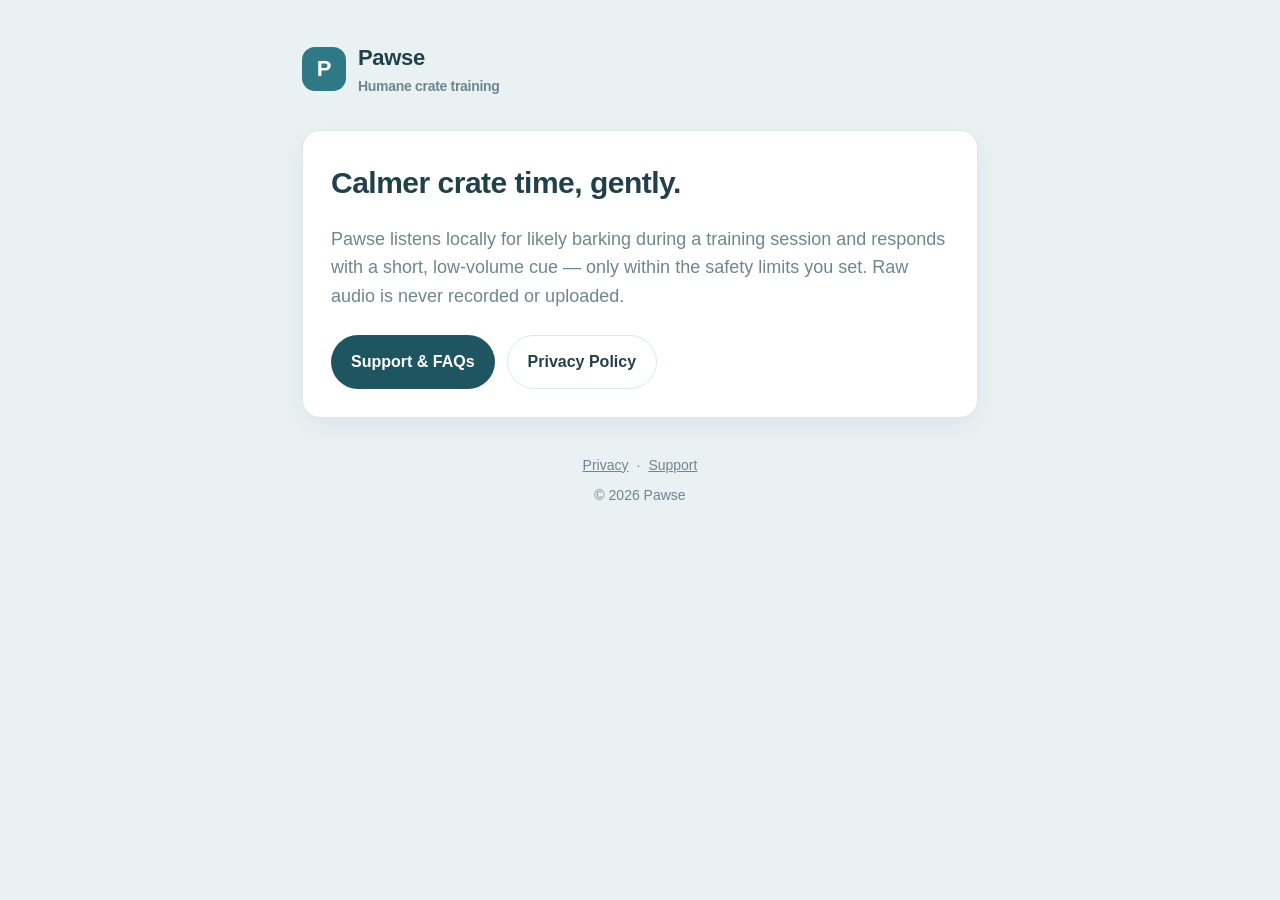
==== index.html @ 7fc7f24b "re order structure" ====
<!DOCTYPE html>
<html lang="en">
<head>
  <meta charset="utf-8" />
  <meta name="viewport" content="width=device-width, initial-scale=1" />
  <title>Pawse — Humane crate-training aid</title>
  <meta name="description" content="Pawse listens locally for crate barking and responds with a short, gentle cue. On-device, private, humane." />
  <link rel="stylesheet" href="styles.css" />
</head>
<body>
  <div class="wrap">
    <header class="site">
      <div class="mark">P</div>
      <div class="brand">Pawse<span>Humane crate training</span></div>
    </header>

    <div class="card">
      <h1>Calmer crate time, gently.</h1>
      <p class="lead">
        Pawse listens locally for likely barking during a training session and responds with a short,
        low-volume cue — only within the safety limits you set. Raw audio is never recorded or uploaded.
      </p>
      <div class="btns">
        <a class="btn primary" href="support.html">Support &amp; FAQs</a>
        <a class="btn ghost" href="privacy.html">Privacy Policy</a>
      </div>
    </div>

    <footer class="site">
      <a href="privacy.html">Privacy</a>·<a href="support.html">Support</a>
      <div style="margin-top:8px;">© 2026 Pawse</div>
    </footer>
  </div>
</body>
</html>
---- styles.css ----
:root {
  --bg: #e9f1f3;
  --surface: #ffffff;
  --text: #22404a;
  --muted: #6f868e;
  --primary: #2f7886;
  --primary-deep: #1f5560;
  --accent: #5a9e7e;
  --border: #dde7ea;
  --radius: 18px;
}

* { box-sizing: border-box; }

html { -webkit-text-size-adjust: 100%; }

body {
  margin: 0;
  font-family: -apple-system, BlinkMacSystemFont, "Segoe UI", Roboto, Helvetica, Arial, sans-serif;
  color: var(--text);
  background: var(--bg);
  line-height: 1.6;
}

.wrap {
  max-width: 720px;
  margin: 0 auto;
  padding: 40px 22px 80px;
}

header.site {
  display: flex;
  align-items: center;
  gap: 12px;
  margin-bottom: 32px;
}

.mark {
  width: 44px;
  height: 44px;
  border-radius: 13px;
  background: var(--primary);
  color: #fff;
  display: flex;
  align-items: center;
  justify-content: center;
  font-size: 22px;
  font-weight: 800;
}

.brand {
  font-size: 22px;
  font-weight: 800;
  letter-spacing: -0.3px;
}

.brand span { color: var(--muted); font-weight: 600; font-size: 14px; display: block; }

.card {
  background: var(--surface);
  border: 1px solid var(--border);
  border-radius: var(--radius);
  padding: 28px;
  box-shadow: 0 8px 24px rgba(28, 57, 66, 0.06);
}

h1 { font-size: 30px; letter-spacing: -0.5px; margin: 0 0 6px; }
h2 { font-size: 19px; margin: 28px 0 8px; letter-spacing: -0.2px; }
.updated { color: var(--muted); font-size: 14px; margin-top: 0; }

p, li { color: #36505a; }
a { color: var(--primary-deep); }

.lead { font-size: 18px; color: var(--muted); }

.btns { display: flex; flex-wrap: wrap; gap: 12px; margin-top: 24px; }
.btn {
  display: inline-flex;
  align-items: center;
  gap: 8px;
  text-decoration: none;
  font-weight: 700;
  padding: 13px 20px;
  border-radius: 999px;
}
.btn.primary { background: var(--primary-deep); color: #fff; }
.btn.ghost { background: var(--surface); color: var(--text); border: 1.5px solid var(--border); }

.email {
  display: inline-block;
  background: #d9e8eb;
  color: var(--primary-deep);
  font-weight: 700;
  padding: 10px 16px;
  border-radius: 999px;
  text-decoration: none;
  margin-top: 6px;
}

.faq { margin-top: 8px; }
.faq dt { font-weight: 700; margin-top: 18px; }
.faq dd { margin: 4px 0 0; color: #36505a; }

footer.site {
  margin-top: 36px;
  text-align: center;
  color: var(--muted);
  font-size: 14px;
}
footer.site a { color: var(--muted); margin: 0 8px; }
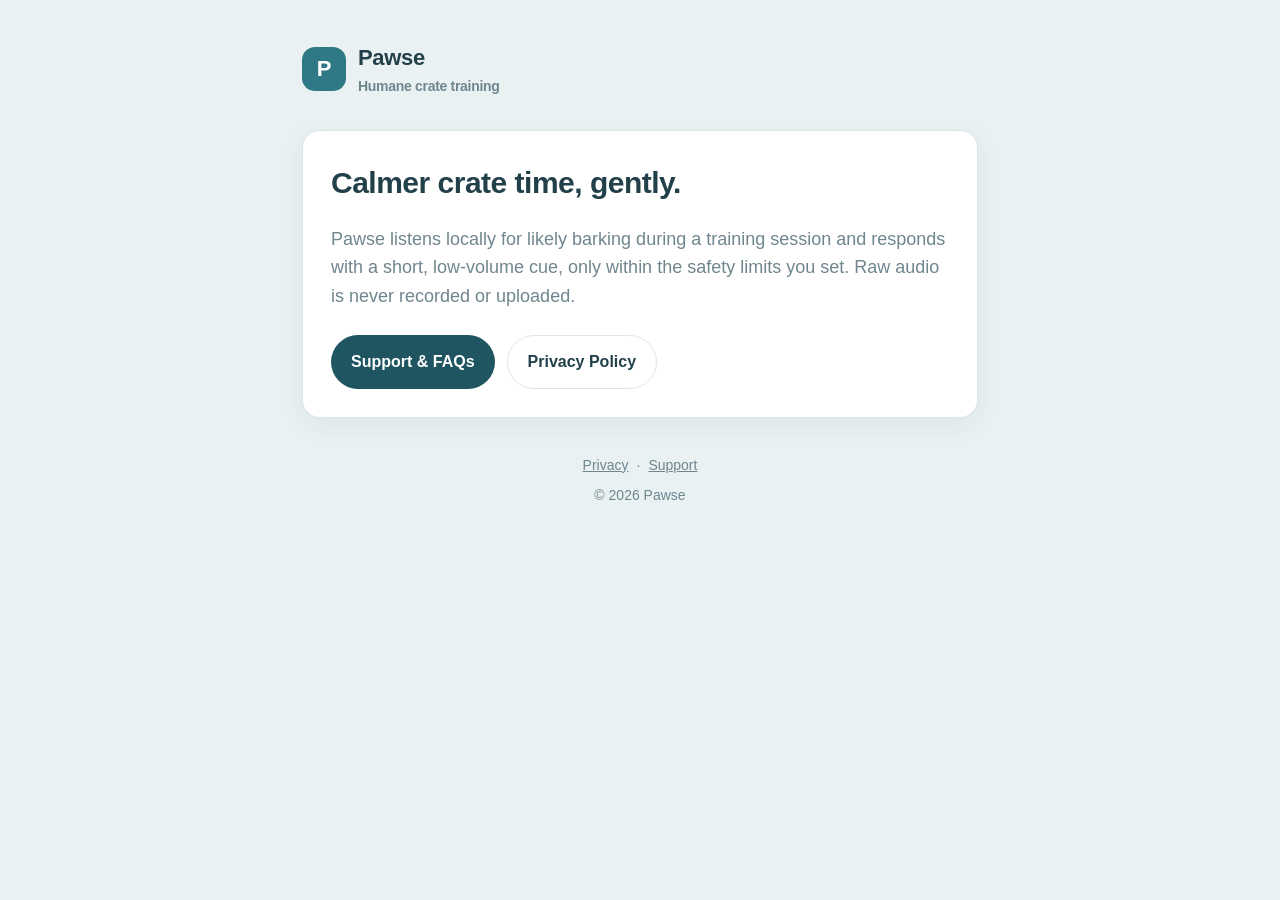
==== commit 8089f05c: "Fixed mail to and dates" ====
--- a/index.html
+++ b/index.html
@@ -18,7 +18,7 @@
       <h1>Calmer crate time, gently.</h1>
       <p class="lead">
         Pawse listens locally for likely barking during a training session and responds with a short,
-        low-volume cue — only within the safety limits you set. Raw audio is never recorded or uploaded.
+        low-volume cue, only within the safety limits you set. Raw audio is never recorded or uploaded.
       </p>
       <div class="btns">
         <a class="btn primary" href="support.html">Support &amp; FAQs</a>
